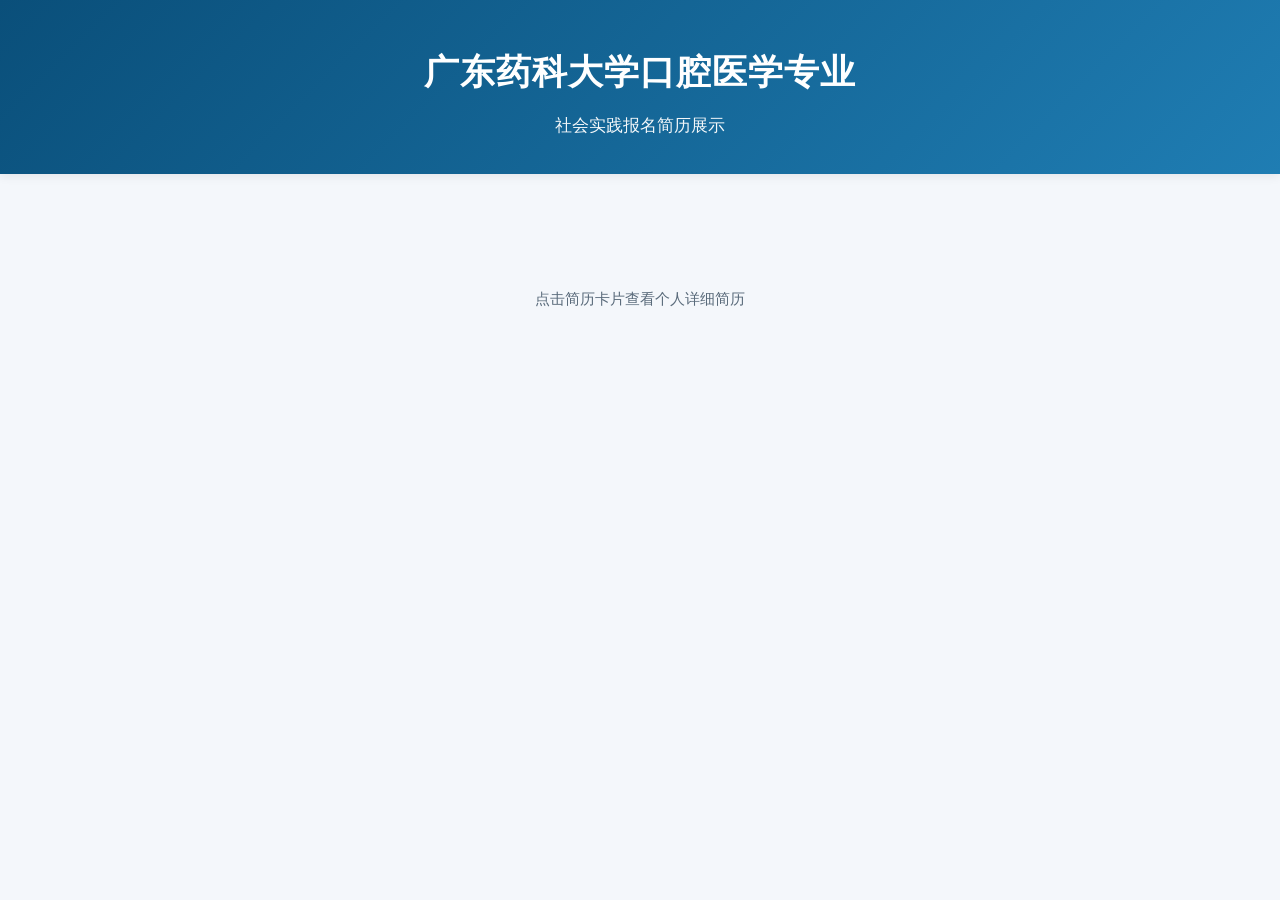
==== index.html @ 4b86470f "Update index.html" ====
<!DOCTYPE html>
<html lang="zh-CN">
<head>
  <meta charset="UTF-8">
  <meta name="viewport" content="width=device-width, initial-scale=1.0">
  <title>社会实践报名简历展示</title>
  <link rel="stylesheet" href="style.css">
</head>
<body class="home-page">
  <header class="site-header">
    <div class="container">
      <h1>广东药科大学口腔医学专业</h1>
      <p class="subtitle">社会实践报名简历展示</p>
    </div>
  </header>

  <main class="container">
    <section id="cardGrid" class="card-grid"></section>
  </main>

  <footer class="site-footer">
    <p>点击简历卡片查看个人详细简历</p>
  </footer>

  <script src="data.js"></script>
  <script src="script.js"></script>
</body>
</html>
---- style.css ----
* {
    margin: 0;
    padding: 0;
    box-sizing: border-box;
}

body {
    font-family: "Microsoft YaHei", "PingFang SC", Arial, sans-serif;
    color: #1f2d3d;
    background: #f4f7fb;
    line-height: 1.7;
}

a {
    text-decoration: none;
    color: inherit;
}

.container {
    width: 92%;
    max-width: 1100px;
    margin: 0 auto;
}

.site-header {
    background: linear-gradient(135deg, #0a4f7a, #1f7db3);
    color: #fff;
    text-align: center;
    padding: 42px 20px 34px;
    box-shadow: 0 2px 10px rgba(0, 0, 0, 0.08);
}

.site-header h1 {
    font-size: 2.2rem;
    margin-bottom: 10px;
    letter-spacing: 1px;
}

.site-header .subtitle {
    font-size: 1.05rem;
    opacity: 0.95;
}

.site-footer {
    text-align: center;
    padding: 22px 15px 30px;
    color: #5a6b7b;
    font-size: 0.95rem;
}

/* 首页卡片 */
.card-grid {
    display: grid;
    grid-template-columns: repeat(auto-fit, minmax(420px, 1fr));
    gap: 28px;
    padding: 40px 0 50px;
}

.profile-card {
    display: grid;
    grid-template-columns: 1.1fr 1fr;
    align-items: stretch;
    background: #fff;
    border-radius: 18px;
    overflow: hidden;
    box-shadow: 0 10px 28px rgba(31, 61, 90, 0.12);
    transition: transform 0.25s ease, box-shadow 0.25s ease;
    aspect-ratio: 4 / 3;
    border: 1px solid #e5edf5;
}

.profile-card:hover {
    transform: translateY(-6px);
    box-shadow: 0 16px 36px rgba(31, 61, 90, 0.18);
}

.profile-photo {
    background: #dfeaf4;
    height: 100%;
}

.profile-photo img {
    width: 100%;
    height: 100%;
    object-fit: contain;
    background: #eef3f8;
    display: block;
}

.profile-summary {
    padding: 26px 22px;
    display: flex;
    flex-direction: column;
    justify-content: center;
}

.profile-summary h2 {
    font-size: 1.9rem;
    color: #0b4f78;
    margin-bottom: 16px;
}

.profile-summary p {
    font-size: 1.05rem;
    color: #33475b;
}

/* 详情页 */
.detail-header {
    padding: 32px 20px 28px;
}

.resume-detail {
    background: #fff;
    margin: 34px auto 50px;
    border: 1px solid #d8e2ec;
    box-shadow: 0 8px 24px rgba(27, 55, 84, 0.08);
}

.resume-top {
    display: grid;
    grid-template-columns: 1.8fr 220px;
    border-bottom: 1px solid #d8e2ec;
}

.resume-basic {
    padding: 0;
}

.resume-table {
    width: 100%;
    border-collapse: collapse;
    height: 100%;
}

.resume-table th,
.resume-table td {
    border-right: 1px solid #d8e2ec;
    border-bottom: 1px solid #d8e2ec;
    padding: 18px 14px;
    font-size: 1rem;
    text-align: left;
    vertical-align: middle;
}

.resume-table th {
    width: 120px;
    background: #f7fafc;
    font-weight: 600;
    color: #234;
}

.resume-avatar {
    padding: 16px;
    display: flex;
    align-items: center;
    justify-content: center;
    background: #fafcff;
}

.resume-avatar img {
    width: 100%;
    max-width: 180px;
    height: auto;
    object-fit: contain;
    border: 1px solid #d8e2ec;
    background: #fff;
}

.resume-section {
    border-bottom: 1px solid #d8e2ec;
}

.resume-section h2 {
    font-size: 1.15rem;
    font-weight: 600;
    padding: 14px 18px;
    background: #f7fafc;
    border-bottom: 1px solid #d8e2ec;
    color: #183b56;
}

.section-content {
    padding: 18px 22px;
    font-size: 1rem;
    color: #243949;
}

.section-content ul {
    padding-left: 22px;
}

.section-content li {
    margin-bottom: 10px;
}

.back-link {
    padding: 18px 22px 24px;
}

.back-link a {
    color: #0b5f92;
    font-weight: 600;
}

.back-link a:hover {
    text-decoration: underline;
}

/* 响应式 */
@media (max-width: 900px) {
    .card-grid {
        grid-template-columns: 1fr;
    }

    .profile-card {
        aspect-ratio: auto;
        min-height: 240px;
    }

    .resume-top {
        grid-template-columns: 1fr;
    }

    .resume-avatar {
        border-top: 1px solid #d8e2ec;
    }
}

@media (max-width: 640px) {
    .site-header h1 {
        font-size: 1.7rem;
    }

    .profile-card {
        grid-template-columns: 1fr;
    }

    .profile-photo {
        height: 280px;
    }

    .profile-summary h2 {
        font-size: 1.55rem;
    }

    .resume-table th,
    .resume-table td {
        padding: 12px 10px;
        font-size: 0.95rem;
    }
}
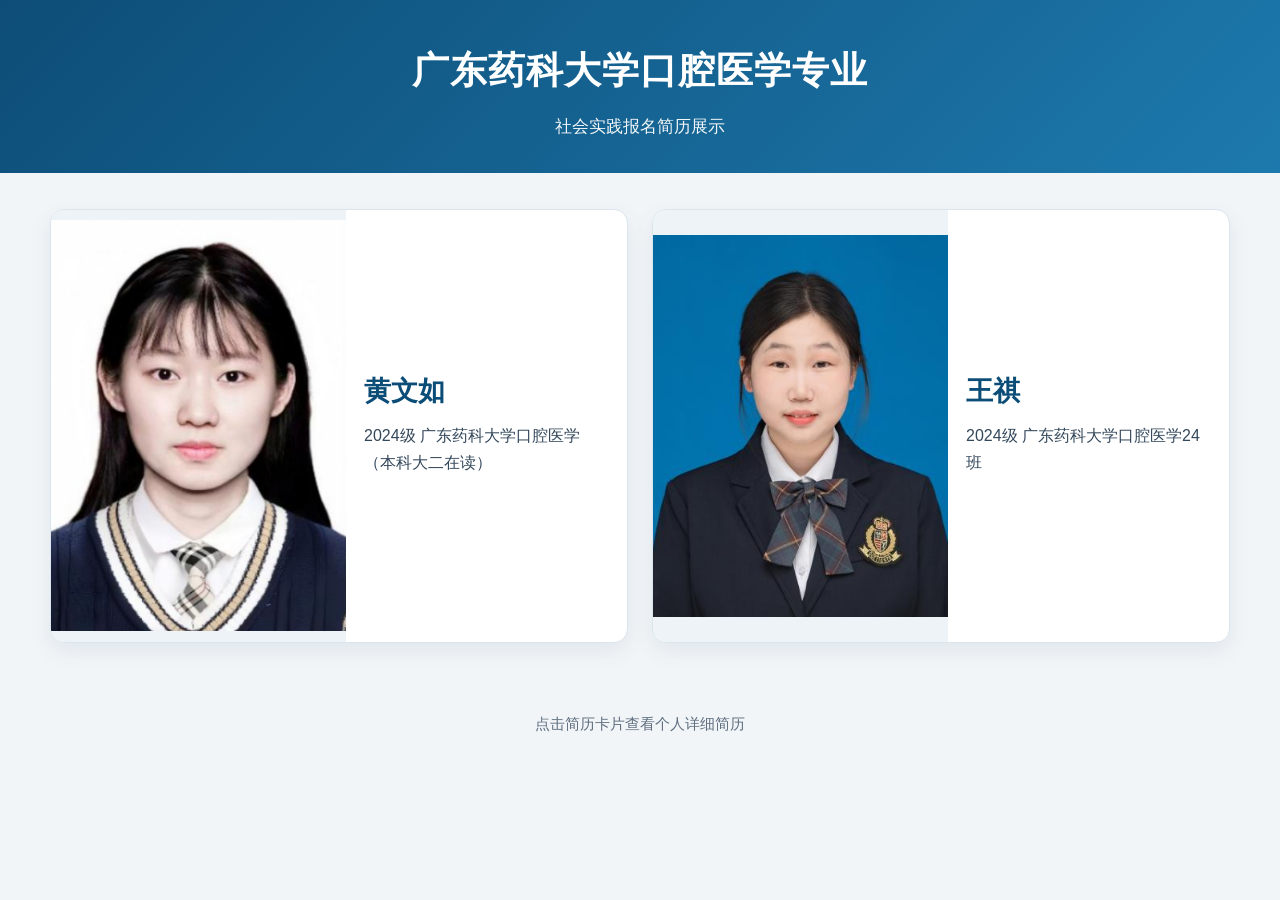
==== commit 0132dca1: "Update index.html" ====
--- a/index.html
+++ b/index.html
@@ -24,5 +24,3 @@
 
   <script src="data.js"></script>
   <script src="script.js"></script>
-</body>
-</html>
--- a/style.css
+++ b/style.css
@@ -1,252 +1,275 @@
 * {
-    margin: 0;
-    padding: 0;
-    box-sizing: border-box;
+  margin: 0;
+  padding: 0;
+  box-sizing: border-box;
 }
 
 body {
-    font-family: "Microsoft YaHei", "PingFang SC", Arial, sans-serif;
-    color: #1f2d3d;
-    background: #f4f7fb;
-    line-height: 1.7;
+  font-family: "Microsoft YaHei", "PingFang SC", Arial, sans-serif;
+  color: #1f2d3d;
+  background: #f2f5f8;
+  line-height: 1.7;
 }
 
 a {
-    text-decoration: none;
-    color: inherit;
+  text-decoration: none;
+  color: inherit;
 }
 
 .container {
-    width: 92%;
-    max-width: 1100px;
-    margin: 0 auto;
-}
-
+  width: 94%;
+  max-width: 1180px;
+  margin: 0 auto;
+}
+
+/* 顶部 */
 .site-header {
-    background: linear-gradient(135deg, #0a4f7a, #1f7db3);
-    color: #fff;
-    text-align: center;
-    padding: 42px 20px 34px;
-    box-shadow: 0 2px 10px rgba(0, 0, 0, 0.08);
+  background: linear-gradient(135deg, #0d4d77, #1d79ad);
+  color: #fff;
+  text-align: center;
+  padding: 40px 20px 32px;
 }
 
 .site-header h1 {
-    font-size: 2.2rem;
-    margin-bottom: 10px;
-    letter-spacing: 1px;
+  font-size: 2.3rem;
+  margin-bottom: 10px;
+  letter-spacing: 1px;
 }
 
 .site-header .subtitle {
-    font-size: 1.05rem;
-    opacity: 0.95;
+  font-size: 1.05rem;
+  opacity: 0.95;
 }
 
 .site-footer {
-    text-align: center;
-    padding: 22px 15px 30px;
-    color: #5a6b7b;
-    font-size: 0.95rem;
+  text-align: center;
+  color: #607080;
+  font-size: 0.95rem;
+  padding: 18px 12px 30px;
 }
 
 /* 首页卡片 */
 .card-grid {
-    display: grid;
-    grid-template-columns: repeat(auto-fit, minmax(420px, 1fr));
-    gap: 28px;
-    padding: 40px 0 50px;
+  display: grid;
+  grid-template-columns: repeat(auto-fit, minmax(340px, 1fr));
+  gap: 24px;
+  padding: 36px 0 50px;
 }
 
 .profile-card {
-    display: grid;
-    grid-template-columns: 1.1fr 1fr;
-    align-items: stretch;
-    background: #fff;
-    border-radius: 18px;
-    overflow: hidden;
-    box-shadow: 0 10px 28px rgba(31, 61, 90, 0.12);
-    transition: transform 0.25s ease, box-shadow 0.25s ease;
-    aspect-ratio: 4 / 3;
-    border: 1px solid #e5edf5;
+  background: #fff;
+  border: 1px solid #dbe5ee;
+  border-radius: 14px;
+  overflow: hidden;
+  display: grid;
+  grid-template-columns: 1.05fr 1fr;
+  aspect-ratio: 4 / 3;
+  box-shadow: 0 8px 22px rgba(30, 60, 90, 0.08);
+  transition: all 0.25s ease;
 }
 
 .profile-card:hover {
-    transform: translateY(-6px);
-    box-shadow: 0 16px 36px rgba(31, 61, 90, 0.18);
+  transform: translateY(-4px);
+  box-shadow: 0 14px 30px rgba(30, 60, 90, 0.14);
 }
 
 .profile-photo {
-    background: #dfeaf4;
-    height: 100%;
+  background: #eef3f7;
+  display: flex;
+  align-items: center;
+  justify-content: center;
+  overflow: hidden;
 }
 
 .profile-photo img {
-    width: 100%;
-    height: 100%;
-    object-fit: contain;
-    background: #eef3f8;
-    display: block;
+  width: 100%;
+  height: 100%;
+  object-fit: contain;
+  display: block;
+  background: #eef3f7;
 }
 
 .profile-summary {
-    padding: 26px 22px;
-    display: flex;
-    flex-direction: column;
-    justify-content: center;
+  padding: 20px 18px;
+  display: flex;
+  flex-direction: column;
+  justify-content: center;
 }
 
 .profile-summary h2 {
-    font-size: 1.9rem;
-    color: #0b4f78;
-    margin-bottom: 16px;
+  font-size: 1.7rem;
+  color: #0b4d77;
+  margin-bottom: 14px;
+  line-height: 1.2;
 }
 
 .profile-summary p {
-    font-size: 1.05rem;
-    color: #33475b;
-}
-
-/* 详情页 */
-.detail-header {
-    padding: 32px 20px 28px;
-}
-
-.resume-detail {
-    background: #fff;
-    margin: 34px auto 50px;
-    border: 1px solid #d8e2ec;
-    box-shadow: 0 8px 24px rgba(27, 55, 84, 0.08);
-}
-
-.resume-top {
-    display: grid;
-    grid-template-columns: 1.8fr 220px;
-    border-bottom: 1px solid #d8e2ec;
-}
-
-.resume-basic {
-    padding: 0;
+  color: #33475b;
+  font-size: 1rem;
+}
+
+/* 详情页正式表格 */
+.resume-wrapper {
+  margin: 30px auto 50px;
+  background: #fff;
+  border: 1px solid #cfd9e3;
+  box-shadow: 0 8px 24px rgba(0, 0, 0, 0.06);
+}
+
+.resume-title {
+  padding: 16px 18px;
+  font-size: 1.35rem;
+  font-weight: 700;
+  color: #17324a;
+  border-bottom: 1px solid #cfd9e3;
+  background: #f8fbfd;
 }
 
 .resume-table {
-    width: 100%;
-    border-collapse: collapse;
-    height: 100%;
+  width: 100%;
+  border-collapse: collapse;
+  table-layout: fixed;
 }
 
 .resume-table th,
 .resume-table td {
-    border-right: 1px solid #d8e2ec;
-    border-bottom: 1px solid #d8e2ec;
-    padding: 18px 14px;
-    font-size: 1rem;
-    text-align: left;
-    vertical-align: middle;
+  border: 1px solid #cfd9e3;
+  padding: 14px 12px;
+  font-size: 1rem;
+  vertical-align: middle;
+  word-break: break-word;
 }
 
 .resume-table th {
-    width: 120px;
-    background: #f7fafc;
-    font-weight: 600;
-    color: #234;
-}
-
-.resume-avatar {
-    padding: 16px;
-    display: flex;
-    align-items: center;
-    justify-content: center;
-    background: #fafcff;
-}
-
-.resume-avatar img {
-    width: 100%;
-    max-width: 180px;
-    height: auto;
-    object-fit: contain;
-    border: 1px solid #d8e2ec;
-    background: #fff;
-}
-
-.resume-section {
-    border-bottom: 1px solid #d8e2ec;
-}
-
-.resume-section h2 {
-    font-size: 1.15rem;
-    font-weight: 600;
-    padding: 14px 18px;
-    background: #f7fafc;
-    border-bottom: 1px solid #d8e2ec;
-    color: #183b56;
-}
-
-.section-content {
-    padding: 18px 22px;
-    font-size: 1rem;
-    color: #243949;
-}
-
-.section-content ul {
-    padding-left: 22px;
-}
-
-.section-content li {
-    margin-bottom: 10px;
+  width: 12%;
+  background: #f7f9fb;
+  font-weight: 600;
+  text-align: center;
+  color: #24384d;
+}
+
+.resume-table td {
+  background: #fff;
+}
+
+.resume-photo-cell {
+  width: 210px;
+  text-align: center;
+  background: #fcfdff;
+}
+
+.resume-photo-cell img {
+  width: 160px;
+  height: 210px;
+  object-fit: contain;
+  border: 1px solid #cfd9e3;
+  background: #fff;
+}
+
+.section-label {
+  background: #f7f9fb;
+  font-weight: 700;
+  text-align: left;
+  color: #1b3953;
+}
+
+.long-text {
+  padding: 16px 18px !important;
+  line-height: 1.9;
+  text-align: justify;
+}
+
+.list-content {
+  padding: 14px 18px 14px 34px !important;
+}
+
+.list-content ul,
+.list-content ol {
+  margin: 0;
+  padding-left: 20px;
+}
+
+.list-content li {
+  margin-bottom: 10px;
 }
 
 .back-link {
-    padding: 18px 22px 24px;
+  padding: 18px 20px 24px;
 }
 
 .back-link a {
-    color: #0b5f92;
-    font-weight: 600;
+  color: #0b5e91;
+  font-weight: 600;
 }
 
 .back-link a:hover {
-    text-decoration: underline;
+  text-decoration: underline;
+}
+
+.empty-state {
+  background: #fff;
+  border: 1px solid #cfd9e3;
+  margin: 30px auto 50px;
+  padding: 40px 24px;
+  text-align: center;
+}
+
+.empty-state h2 {
+  margin-bottom: 10px;
+  color: #16344d;
 }
 
 /* 响应式 */
 @media (max-width: 900px) {
-    .card-grid {
-        grid-template-columns: 1fr;
-    }
-
-    .profile-card {
-        aspect-ratio: auto;
-        min-height: 240px;
-    }
-
-    .resume-top {
-        grid-template-columns: 1fr;
-    }
-
-    .resume-avatar {
-        border-top: 1px solid #d8e2ec;
-    }
+  .profile-card {
+    aspect-ratio: auto;
+    min-height: 220px;
+  }
+
+  .resume-table,
+  .resume-table tbody,
+  .resume-table tr,
+  .resume-table th,
+  .resume-table td {
+    display: block;
+    width: 100%;
+  }
+
+  .resume-table th {
+    border-bottom: none;
+    text-align: left;
+  }
+
+  .resume-photo-cell {
+    width: 100%;
+  }
+
+  .resume-photo-cell img {
+    width: 150px;
+    height: 200px;
+    margin: 0 auto;
+    display: block;
+  }
 }
 
 @media (max-width: 640px) {
-    .site-header h1 {
-        font-size: 1.7rem;
-    }
-
-    .profile-card {
-        grid-template-columns: 1fr;
-    }
-
-    .profile-photo {
-        height: 280px;
-    }
-
-    .profile-summary h2 {
-        font-size: 1.55rem;
-    }
-
-    .resume-table th,
-    .resume-table td {
-        padding: 12px 10px;
-        font-size: 0.95rem;
-    }
-}
+  .site-header h1 {
+    font-size: 1.7rem;
+  }
+
+  .card-grid {
+    grid-template-columns: 1fr;
+  }
+
+  .profile-card {
+    grid-template-columns: 1fr;
+  }
+
+  .profile-photo {
+    min-height: 260px;
+  }
+
+  .profile-summary h2 {
+    font-size: 1.45rem;
+  }
+}
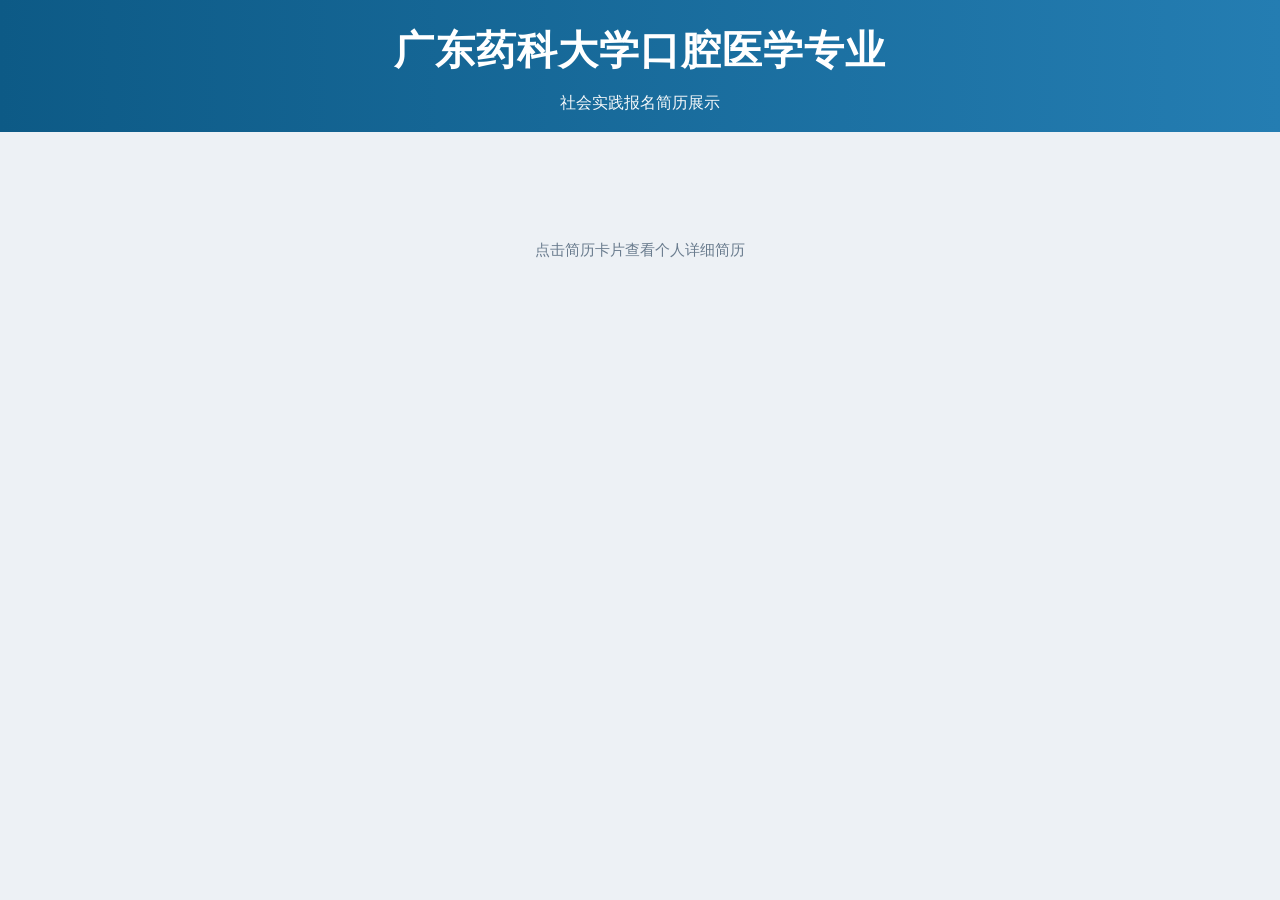
==== commit 0b91693e: "Update index.html" ====
--- a/index.html
+++ b/index.html
@@ -3,10 +3,10 @@
 <head>
   <meta charset="UTF-8">
   <meta name="viewport" content="width=device-width, initial-scale=1.0">
-  <title>社会实践报名简历展示</title>
+  <title>广东药科大学口腔医学专业 - 社会实践报名简历展示</title>
   <link rel="stylesheet" href="style.css">
 </head>
-<body class="home-page">
+<body>
   <header class="site-header">
     <div class="container">
       <h1>广东药科大学口腔医学专业</h1>
@@ -24,3 +24,5 @@
 
   <script src="data.js"></script>
   <script src="script.js"></script>
+</body>
+</html>
--- a/style.css
+++ b/style.css
@@ -7,8 +7,8 @@
 body {
   font-family: "Microsoft YaHei", "PingFang SC", Arial, sans-serif;
   color: #1f2d3d;
-  background: #f2f5f8;
-  line-height: 1.7;
+  background: #edf1f5;
+  line-height: 1.6;
 }
 
 a {
@@ -17,98 +17,107 @@
 }
 
 .container {
-  width: 94%;
-  max-width: 1180px;
+  width: 85%;
+  max-width: 1400px;
   margin: 0 auto;
 }
 
 /* 顶部 */
 .site-header {
-  background: linear-gradient(135deg, #0d4d77, #1d79ad);
+  background: linear-gradient(90deg, #0d5a86 0%, #247db2 100%);
   color: #fff;
   text-align: center;
-  padding: 40px 20px 32px;
+  padding: 18px 20px 16px;
 }
 
 .site-header h1 {
-  font-size: 2.3rem;
-  margin-bottom: 10px;
+  font-size: 2.5rem;
+  font-weight: 800;
+  margin-bottom: 8px;
   letter-spacing: 1px;
 }
 
 .site-header .subtitle {
-  font-size: 1.05rem;
-  opacity: 0.95;
+  font-size: 1rem;
+  opacity: 0.96;
 }
 
 .site-footer {
   text-align: center;
-  color: #607080;
+  color: #6a7c8e;
   font-size: 0.95rem;
-  padding: 18px 12px 30px;
-}
-
-/* 首页卡片 */
+  padding: 22px 12px 28px;
+}
+
+/* 首页卡片区域：高还原附件二 */
 .card-grid {
   display: grid;
-  grid-template-columns: repeat(auto-fit, minmax(340px, 1fr));
-  gap: 24px;
-  padding: 36px 0 50px;
+  grid-template-columns: repeat(3, 1fr);
+  gap: 34px 42px;
+  padding: 34px 0 50px;
 }
 
 .profile-card {
-  background: #fff;
-  border: 1px solid #dbe5ee;
-  border-radius: 14px;
-  overflow: hidden;
-  display: grid;
-  grid-template-columns: 1.05fr 1fr;
-  aspect-ratio: 4 / 3;
-  box-shadow: 0 8px 22px rgba(30, 60, 90, 0.08);
-  transition: all 0.25s ease;
-}
-
-.profile-card:hover {
+  display: block;
+}
+
+.profile-card-inner {
+  background: #ffffff;
+  border: 2px solid #3b66c4;
+  border-radius: 40px;
+  min-height: 236px;
+  display: flex;
+  align-items: center;
+  padding: 18px 24px 18px 18px;
+  transition: all 0.2s ease;
+}
+
+.profile-card:hover .profile-card-inner {
   transform: translateY(-4px);
-  box-shadow: 0 14px 30px rgba(30, 60, 90, 0.14);
-}
-
-.profile-photo {
-  background: #eef3f7;
+  box-shadow: 0 10px 24px rgba(59, 102, 196, 0.12);
+}
+
+.profile-card-photo {
+  width: 165px;
+  min-width: 165px;
   display: flex;
   align-items: center;
   justify-content: center;
-  overflow: hidden;
-}
-
-.profile-photo img {
-  width: 100%;
-  height: 100%;
-  object-fit: contain;
+  margin-right: 34px;
+}
+
+.profile-card-photo img {
+  width: 140px;
+  height: 182px;
+  object-fit: cover;
   display: block;
-  background: #eef3f7;
-}
-
-.profile-summary {
-  padding: 20px 18px;
+  background: #fff;
+}
+
+.profile-card-text {
+  flex: 1;
   display: flex;
   flex-direction: column;
   justify-content: center;
 }
 
-.profile-summary h2 {
-  font-size: 1.7rem;
-  color: #0b4d77;
-  margin-bottom: 14px;
-  line-height: 1.2;
-}
-
-.profile-summary p {
-  color: #33475b;
-  font-size: 1rem;
-}
-
-/* 详情页正式表格 */
+.profile-card-text h2 {
+  color: #1e78ad;
+  font-size: 3rem;
+  line-height: 1.05;
+  font-weight: 800;
+  margin-bottom: 20px;
+  letter-spacing: 1px;
+}
+
+.profile-card-text p {
+  color: #000;
+  font-size: 1.15rem;
+  line-height: 1.35;
+  font-weight: 800;
+}
+
+/* 详情页 */
 .resume-wrapper {
   margin: 30px auto 50px;
   background: #fff;
@@ -219,11 +228,57 @@
   color: #16344d;
 }
 
-/* 响应式 */
-@media (max-width: 900px) {
-  .profile-card {
-    aspect-ratio: auto;
-    min-height: 220px;
+/* 平板适配 */
+@media (max-width: 1300px) {
+  .container {
+    width: 90%;
+  }
+
+  .card-grid {
+    grid-template-columns: repeat(2, 1fr);
+  }
+
+  .profile-card-text h2 {
+    font-size: 2.6rem;
+  }
+}
+
+/* 手机适配 */
+@media (max-width: 768px) {
+  .site-header h1 {
+    font-size: 1.8rem;
+  }
+
+  .card-grid {
+    grid-template-columns: 1fr;
+    gap: 24px;
+    padding: 24px 0 34px;
+  }
+
+  .profile-card-inner {
+    min-height: 180px;
+    border-radius: 26px;
+    padding: 16px;
+  }
+
+  .profile-card-photo {
+    width: 108px;
+    min-width: 108px;
+    margin-right: 16px;
+  }
+
+  .profile-card-photo img {
+    width: 92px;
+    height: 122px;
+  }
+
+  .profile-card-text h2 {
+    font-size: 1.9rem;
+    margin-bottom: 10px;
+  }
+
+  .profile-card-text p {
+    font-size: 1rem;
   }
 
   .resume-table,
@@ -251,25 +306,3 @@
     display: block;
   }
 }
-
-@media (max-width: 640px) {
-  .site-header h1 {
-    font-size: 1.7rem;
-  }
-
-  .card-grid {
-    grid-template-columns: 1fr;
-  }
-
-  .profile-card {
-    grid-template-columns: 1fr;
-  }
-
-  .profile-photo {
-    min-height: 260px;
-  }
-
-  .profile-summary h2 {
-    font-size: 1.45rem;
-  }
-}
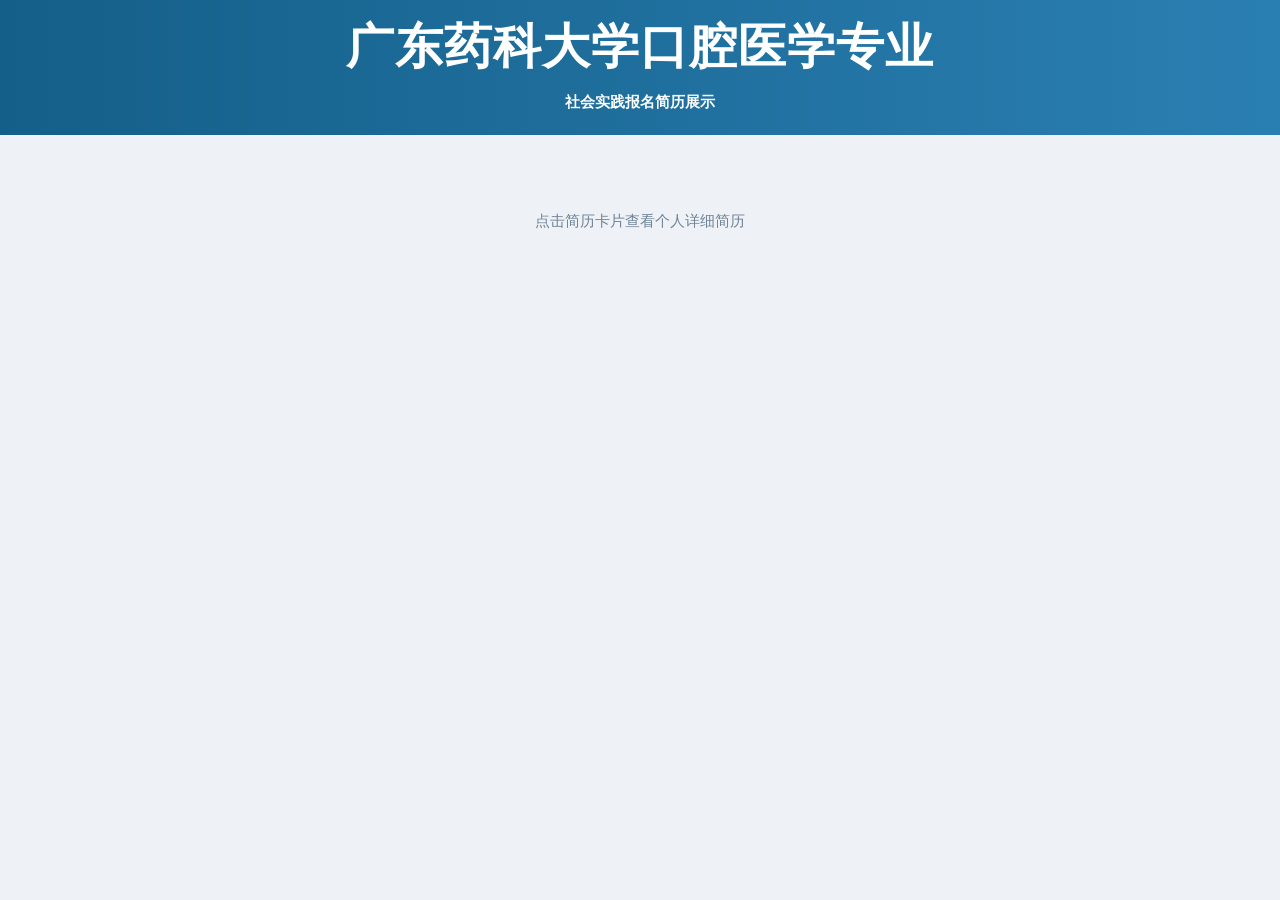
==== commit c8e5359f: "Update index.html" ====
--- a/index.html
+++ b/index.html
@@ -1,20 +1,20 @@
 <!DOCTYPE html>
 <html lang="zh-CN">
 <head>
-  <meta charset="UTF-8">
-  <meta name="viewport" content="width=device-width, initial-scale=1.0">
+  <meta charset="UTF-8" />
+  <meta name="viewport" content="width=device-width, initial-scale=1.0" />
   <title>广东药科大学口腔医学专业 - 社会实践报名简历展示</title>
-  <link rel="stylesheet" href="style.css">
+  <link rel="stylesheet" href="style.css" />
 </head>
 <body>
   <header class="site-header">
-    <div class="container">
+    <div class="header-inner">
       <h1>广东药科大学口腔医学专业</h1>
       <p class="subtitle">社会实践报名简历展示</p>
     </div>
   </header>
 
-  <main class="container">
+  <main class="page-main">
     <section id="cardGrid" class="card-grid"></section>
   </main>
 
--- a/style.css
+++ b/style.css
@@ -4,90 +4,96 @@
   box-sizing: border-box;
 }
 
+html,
+body {
+  min-height: 100%;
+}
+
 body {
   font-family: "Microsoft YaHei", "PingFang SC", Arial, sans-serif;
+  background: #eef2f6;
   color: #1f2d3d;
-  background: #edf1f5;
-  line-height: 1.6;
-}
-
-a {
+}
+
+/* 顶部 */
+.site-header {
+  width: 100%;
+  background: linear-gradient(90deg, #145f89 0%, #2a7fb2 100%);
+  text-align: center;
+  color: #fff;
+  padding: 18px 20px 22px;
+}
+
+.header-inner {
+  max-width: 1200px;
+  margin: 0 auto;
+}
+
+.site-header h1 {
+  font-size: 3rem;
+  font-weight: 800;
+  line-height: 1.2;
+  letter-spacing: 1px;
+  margin-bottom: 16px;
+}
+
+.site-header .subtitle {
+  font-size: 0.95rem;
+  font-weight: 600;
+  opacity: 0.98;
+}
+
+/* 主体区域 */
+.page-main {
+  width: 100%;
+  max-width: 1440px;
+  margin: 0 auto;
+  padding: 34px 36px 20px;
+}
+
+/* 卡片墙 */
+.card-grid {
+  display: grid;
+  grid-template-columns: repeat(3, minmax(0, 1fr));
+  column-gap: 42px;
+  row-gap: 34px;
+}
+
+/* 卡片 */
+.profile-card {
+  display: block;
   text-decoration: none;
   color: inherit;
 }
 
-.container {
-  width: 85%;
-  max-width: 1400px;
-  margin: 0 auto;
-}
-
-/* 顶部 */
-.site-header {
-  background: linear-gradient(90deg, #0d5a86 0%, #247db2 100%);
-  color: #fff;
-  text-align: center;
-  padding: 18px 20px 16px;
-}
-
-.site-header h1 {
-  font-size: 2.5rem;
-  font-weight: 800;
-  margin-bottom: 8px;
-  letter-spacing: 1px;
-}
-
-.site-header .subtitle {
-  font-size: 1rem;
-  opacity: 0.96;
-}
-
-.site-footer {
-  text-align: center;
-  color: #6a7c8e;
-  font-size: 0.95rem;
-  padding: 22px 12px 28px;
-}
-
-/* 首页卡片区域：高还原附件二 */
-.card-grid {
-  display: grid;
-  grid-template-columns: repeat(3, 1fr);
-  gap: 34px 42px;
-  padding: 34px 0 50px;
-}
-
-.profile-card {
-  display: block;
-}
-
 .profile-card-inner {
-  background: #ffffff;
-  border: 2px solid #3b66c4;
-  border-radius: 40px;
-  min-height: 236px;
+  width: 100%;
+  min-height: 234px;
+  background: #fff;
+  border: 2px solid #3b67c7;
+  border-radius: 34px;
   display: flex;
   align-items: center;
-  padding: 18px 24px 18px 18px;
-  transition: all 0.2s ease;
+  padding: 18px 20px 18px 18px;
+  transition: transform 0.2s ease, box-shadow 0.2s ease;
 }
 
 .profile-card:hover .profile-card-inner {
-  transform: translateY(-4px);
-  box-shadow: 0 10px 24px rgba(59, 102, 196, 0.12);
+  transform: translateY(-3px);
+  box-shadow: 0 10px 24px rgba(45, 99, 199, 0.14);
 }
 
 .profile-card-photo {
-  width: 165px;
-  min-width: 165px;
+  width: 150px;
+  min-width: 150px;
+  margin-right: 28px;
   display: flex;
   align-items: center;
   justify-content: center;
-  margin-right: 34px;
 }
 
 .profile-card-photo img {
-  width: 140px;
+  width: 138px;
   height: 182px;
   object-fit: cover;
   display: block;
@@ -99,27 +105,45 @@
   display: flex;
   flex-direction: column;
   justify-content: center;
+  padding-right: 6px;
 }
 
 .profile-card-text h2 {
-  color: #1e78ad;
   font-size: 3rem;
   line-height: 1.05;
   font-weight: 800;
-  margin-bottom: 20px;
+  color: #1e78ad;
+  margin-bottom: 22px;
   letter-spacing: 1px;
 }
 
 .profile-card-text p {
+  font-size: 1.15rem;
+  line-height: 1.3;
+  font-weight: 800;
   color: #000;
-  font-size: 1.15rem;
-  line-height: 1.35;
-  font-weight: 800;
-}
-
-/* 详情页 */
+}
+
+/* 页脚 */
+.site-footer {
+  text-align: center;
+  color: #6f8497;
+  font-size: 0.95rem;
+  padding: 28px 12px 36px;
+}
+
+/* ========== 详情页兼容样式 ========== */
+.resume-page {
+  background: #eef2f6;
+}
+
+.resume-container {
+  width: 92%;
+  max-width: 1180px;
+  margin: 28px auto 50px;
+}
+
 .resume-wrapper {
-  margin: 30px auto 50px;
   background: #fff;
   border: 1px solid #cfd9e3;
   box-shadow: 0 8px 24px rgba(0, 0, 0, 0.06);
@@ -209,6 +233,7 @@
 .back-link a {
   color: #0b5e91;
   font-weight: 600;
+  text-decoration: none;
 }
 
 .back-link a:hover {
@@ -228,14 +253,14 @@
   color: #16344d;
 }
 
-/* 平板适配 */
-@media (max-width: 1300px) {
-  .container {
-    width: 90%;
+/* 平板 */
+@media (max-width: 1280px) {
+  .page-main {
+    padding: 30px 26px 18px;
   }
 
   .card-grid {
-    grid-template-columns: repeat(2, 1fr);
+    grid-template-columns: repeat(2, minmax(0, 1fr));
   }
 
   .profile-card-text h2 {
@@ -243,33 +268,46 @@
   }
 }
 
-/* 手机适配 */
+/* 手机 */
 @media (max-width: 768px) {
+  .site-header {
+    padding: 16px 14px 18px;
+  }
+
   .site-header h1 {
-    font-size: 1.8rem;
+    font-size: 1.9rem;
+    margin-bottom: 10px;
+  }
+
+  .site-header .subtitle {
+    font-size: 0.9rem;
+  }
+
+  .page-main {
+    padding: 22px 14px 12px;
   }
 
   .card-grid {
     grid-template-columns: 1fr;
-    gap: 24px;
-    padding: 24px 0 34px;
+    column-gap: 0;
+    row-gap: 22px;
   }
 
   .profile-card-inner {
-    min-height: 180px;
-    border-radius: 26px;
-    padding: 16px;
+    min-height: 182px;
+    border-radius: 24px;
+    padding: 14px;
   }
 
   .profile-card-photo {
-    width: 108px;
-    min-width: 108px;
-    margin-right: 16px;
+    width: 104px;
+    min-width: 104px;
+    margin-right: 14px;
   }
 
   .profile-card-photo img {
-    width: 92px;
-    height: 122px;
+    width: 88px;
+    height: 116px;
   }
 
   .profile-card-text h2 {
@@ -279,6 +317,10 @@
 
   .profile-card-text p {
     font-size: 1rem;
+  }
+
+  .resume-container {
+    width: 94%;
   }
 
   .resume-table,
@@ -291,8 +333,8 @@
   }
 
   .resume-table th {
+    text-align: left;
     border-bottom: none;
-    text-align: left;
   }
 
   .resume-photo-cell {
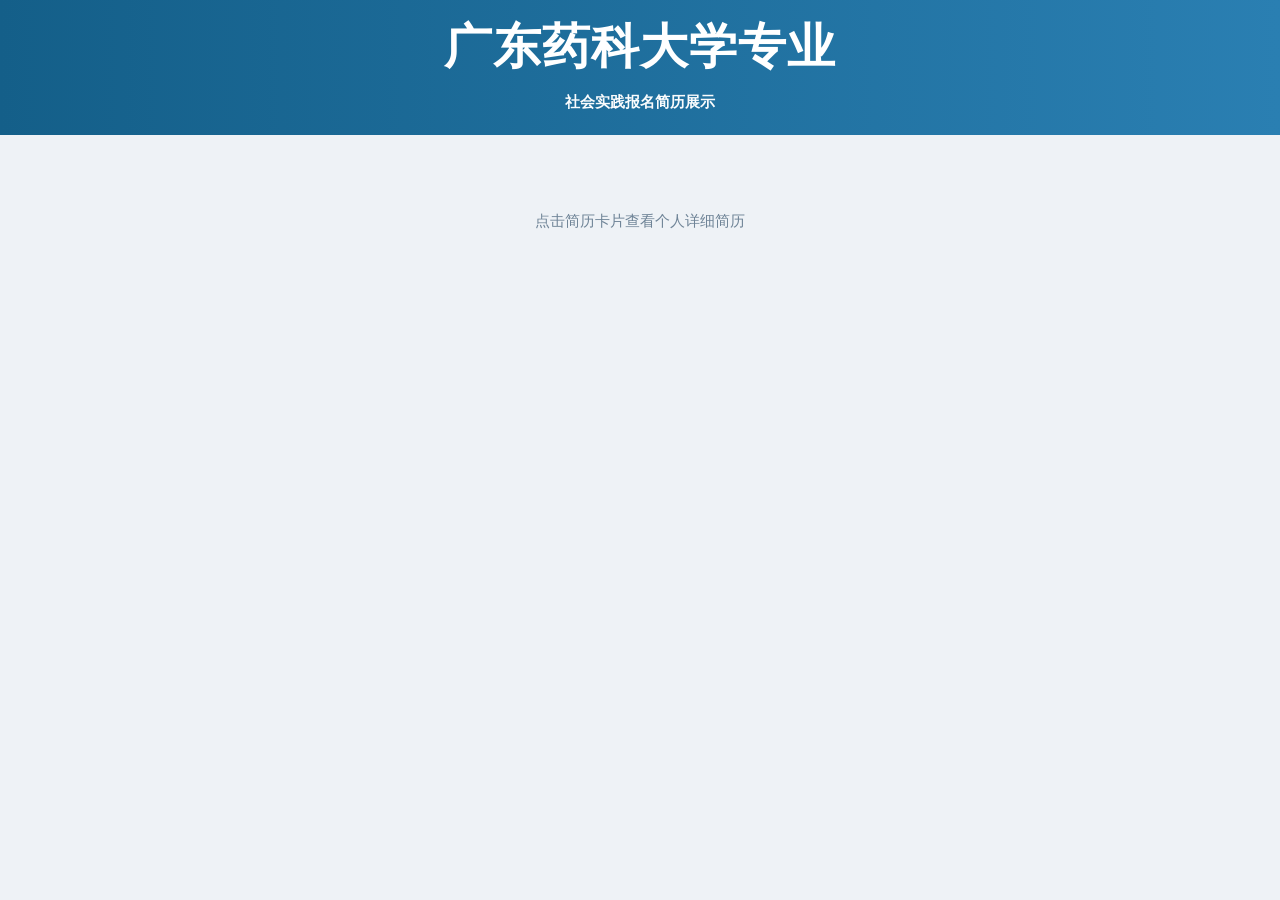
==== commit dd2e49d4: "Update index.html" ====
--- a/index.html
+++ b/index.html
@@ -3,13 +3,13 @@
 <head>
   <meta charset="UTF-8" />
   <meta name="viewport" content="width=device-width, initial-scale=1.0" />
-  <title>广东药科大学口腔医学专业 - 社会实践报名简历展示</title>
+  <title>广东药科大学业 - 社会实践报名简历展示</title>
   <link rel="stylesheet" href="style.css" />
 </head>
 <body>
   <header class="site-header">
     <div class="header-inner">
-      <h1>广东药科大学口腔医学专业</h1>
+      <h1>广东药科大学专业</h1>
       <p class="subtitle">社会实践报名简历展示</p>
     </div>
   </header>
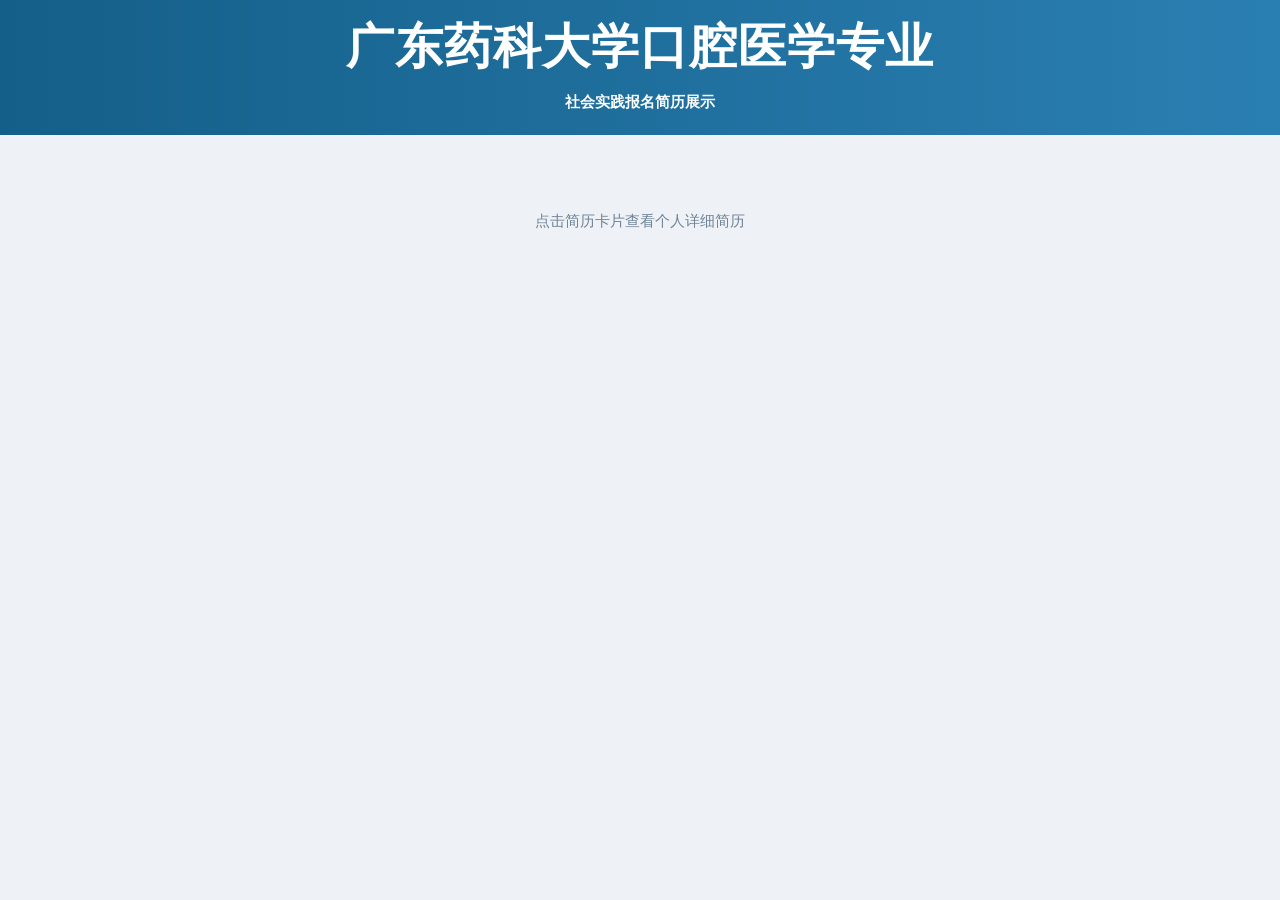
==== commit 2bedc181: "Update index.html" ====
--- a/index.html
+++ b/index.html
@@ -3,13 +3,13 @@
 <head>
   <meta charset="UTF-8" />
   <meta name="viewport" content="width=device-width, initial-scale=1.0" />
-  <title>广东药科大学业 - 社会实践报名简历展示</title>
+  <title>广东药科大学口腔医学专业 - 社会实践报名简历展示</title>
   <link rel="stylesheet" href="style.css" />
 </head>
 <body>
   <header class="site-header">
     <div class="header-inner">
-      <h1>广东药科大学专业</h1>
+      <h1>广东药科大学口腔医学专业</h1>
       <p class="subtitle">社会实践报名简历展示</p>
     </div>
   </header>
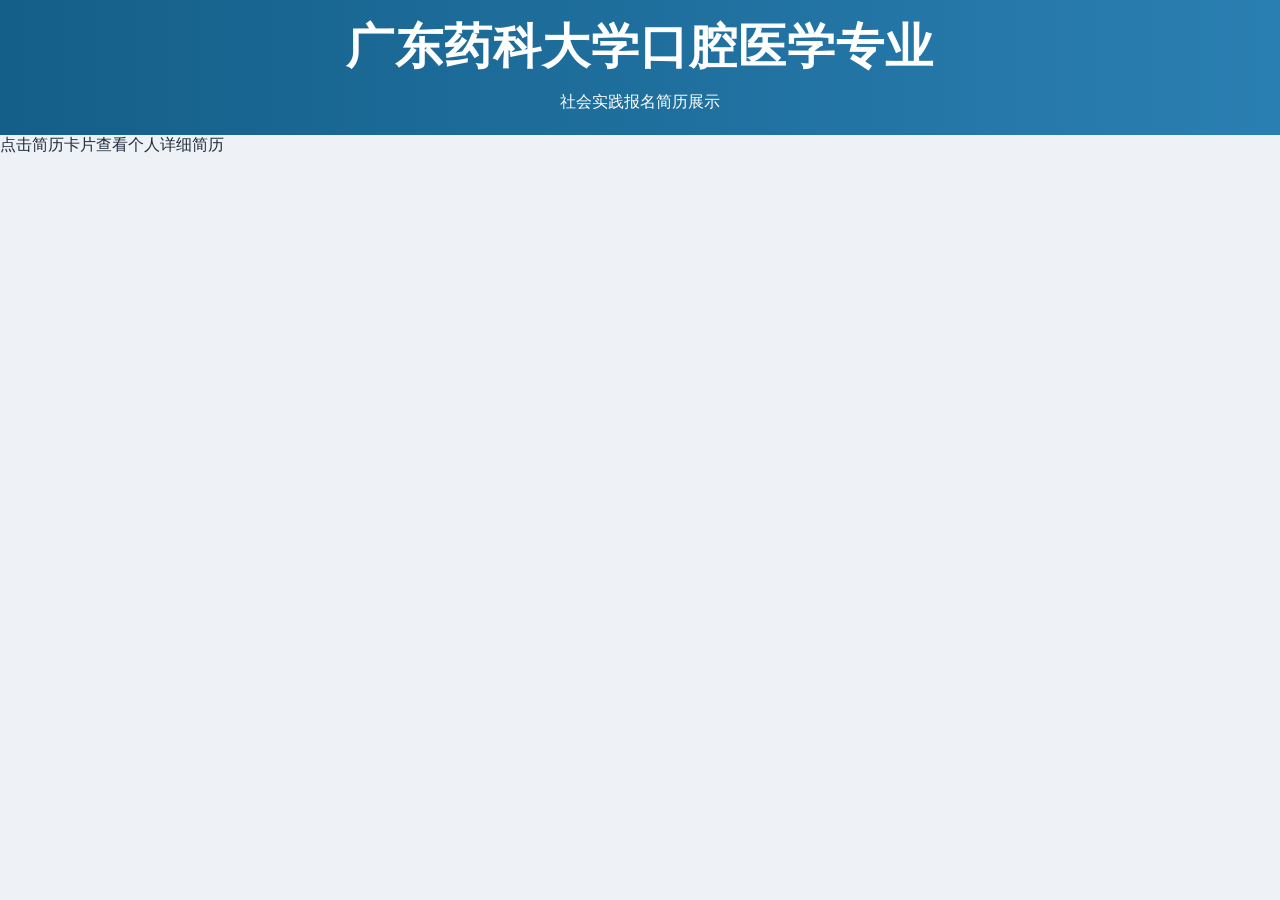
==== commit 9ce4abad: "Update index.html" ====
--- a/index.html
+++ b/index.html
@@ -3,24 +3,19 @@
 <head>
   <meta charset="UTF-8" />
   <meta name="viewport" content="width=device-width, initial-scale=1.0" />
-  <title>广东药科大学口腔医学专业 - 社会实践报名简历展示</title>
+  <title>广东药科大学口腔医学专业 - 简历展示</title>
   <link rel="stylesheet" href="style.css" />
 </head>
 <body>
   <header class="site-header">
-    <div class="header-inner">
-      <h1>广东药科大学口腔医学专业</h1>
-      <p class="subtitle">社会实践报名简历展示</p>
-    </div>
+    <h1>广东药科大学口腔医学专业</h1>
+    <p>社会实践报名简历展示</p>
   </header>
 
-  <main class="page-main">
-    <section id="cardGrid" class="card-grid"></section>
+  <main class="home-main">
+    <div id="resume-list" class="resume-list"></div>
+    <p class="home-tip">点击简历卡片查看个人详细简历</p>
   </main>
-
-  <footer class="site-footer">
-    <p>点击简历卡片查看个人详细简历</p>
-  </footer>
 
   <script src="data.js"></script>
   <script src="script.js"></script>
